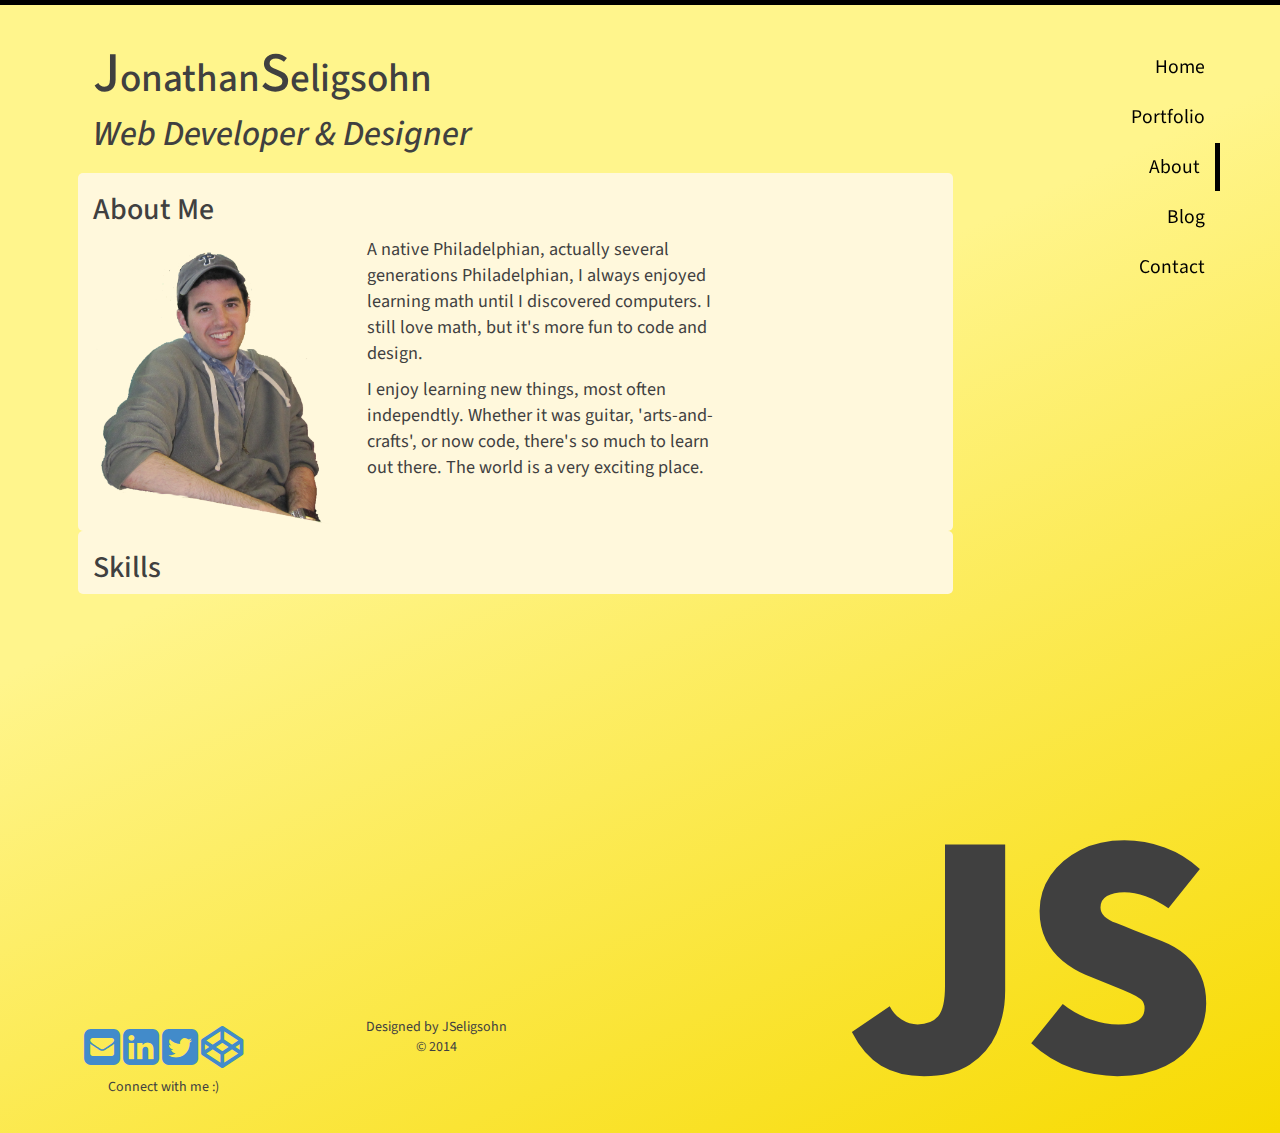
==== about.html @ bac21741 "initial commit of site in progress" ====
<!DOCTYPE html>
<html lang="en">
  <head>
    <meta charset="utf-8">
    <meta http-equiv="X-UA-Compatible" content="IE=edge">
    <meta name="viewport" content="width=device-width, initial-scale=1">
    <title>Jonathan Seligsohn - Front-end Developer</title>

	<link href='http://fonts.googleapis.com/css?family=Source+Sans+Pro:400,700,900' rel='stylesheet' type='text/css'>
	<link href="http://netdna.bootstrapcdn.com/font-awesome/4.1.0/css/font-awesome.min.css" rel="stylesheet">

    <!-- Bootstrap -->
    <link href="css/bootstrap.min.css" rel="stylesheet">
    <link href="css/style-2.css" rel="stylesheet">

    <!-- HTML5 Shim and Respond.js IE8 support of HTML5 elements and media queries -->
    <!-- WARNING: Respond.js doesn't work if you view the page via file:// -->
    <!--[if lt IE 9]>
      <script src="https://oss.maxcdn.com/libs/html5shiv/3.7.0/html5shiv.js"></script>
      <script src="https://oss.maxcdn.com/libs/respond.js/1.4.2/respond.min.js"></script>
    <![endif]-->
  </head>
  <body>
    <div class="container">
	  <nav id="sidebar" data-spy="affix" data-offset-top="60" data-offset-bottom="200">
	    <ul class="nav nav-pills nav-stacked">
	      <li><a href="index.html">Home</a></li>
	      <li><a href="portfolio.html">Portfolio</a></li>
	      <li class="active-link"><a href="#">About</a></li>
	      <li><a href="blog.html">Blog</a></li>
	      <li><a href="#">Contact</a></li>
	    </ul>
	  </nav>
  	<div class="top">
	  <h1 class="name">J<span>onathan</span>S<span>eligsohn</span></h1>
	  <h4 class="title">Web Developer & Designer</h4>
<!-- 	  <div class="name_title">
	    <h2><span class="j">J</span><span class="s">S</span></h2>
	  </div> -->
	</div>
	  <div class="content">
	  	<div class='row subpage'>
	  		<div class='col-md-9'>
			  	<h2>About Me</h2>
			  	<div class="row">
			  		<div class="col-md-5">
			  			<img id="chillin-me" src="img/chillin-me.png" class="img-responsive" alt="Me Chillin">
			  		</div>
			  		<div class="col-md-7">
					  	<p>A native Philadelphian, actually several generations Philadelphian, I always enjoyed learning math until I discovered computers. I still love math, but it's more fun to code and design.</p> 
					  	<p>I enjoy learning new things, most often independtly. Whether it was guitar, 'arts-and-crafts', or now code, there's so much to learn out there. The world is a very exciting place.</p>
					</div>
				</div>
			</div>
	  </div>
	  <div class='row subpage'>
	  	<div class='col-md-9'>
			 <h2>Skills</h2>
		</div>
	  </div>
	  	
	  </div>
	</div> <!-- End of Container -->
		<div class="footer">
		<div class="container-fluid footer-relative">
			<div class="footer-bottom">
				<div class="row">
					<div class='col-md-3 text-center'>
						<a class="social" href="mailto:jbseligsohn@gmail.com"><i class="fa-3x fa-envelope-square"></i></a>
						<a class="social" href="http://www.linkedin.com/in/jbs21/"><i class='fa-3x fa-linkedin-square'></i></a>
						<a class="social" href="https://twitter.com/jbs211"><i class="fa-3x fa-twitter-square"></i></a>
						<a class="social" href="http://codepen.io/JSeligsohn/"><i class="fa-3x fa-codepen"></i></a>
						<p>Connect with me :)</p>
					</div>
					<div class='col-md-2 text-center copyright'>
						<p>Designed by JSeligsohn</p>
						<p>&copy; 2014</p>
					</div>			
				</div>
			</div>
			<div class='text-right'>
				<span class="footer-initials hidden-xs hidden-sm"><span class="j">J</span><span class="s">S</span></span>
			</div>	
			
		</div>
	</div> <!-- End of Footer -->

    <!-- jQuery (necessary for Bootstrap's JavaScript plugins) -->
    <script src="https://ajax.googleapis.com/ajax/libs/jquery/1.11.0/jquery.min.js"></script>
    <!-- Include all compiled plugins (below), or include individual files as needed -->
    <script src="js/bootstrap.min.js"></script>
    <script src="js/app.js" type="text/javascript"></script>

    <!-- Google Analytics -->
    <script>
	  (function(i,s,o,g,r,a,m){i['GoogleAnalyticsObject']=r;i[r]=i[r]||function(){
	  (i[r].q=i[r].q||[]).push(arguments)},i[r].l=1*new Date();a=s.createElement(o),
	  m=s.getElementsByTagName(o)[0];a.async=1;a.src=g;m.parentNode.insertBefore(a,m)
	  })(window,document,'script','//www.google-analytics.com/analytics.js','ga');

	  ga('create', 'UA-51489690-1', 'jonathanseligsohn.com');
	  ga('send', 'pageview');
	</script>
	
  </body>
</html>
---- css/style-2.css ----
*, *:before, *:after {
  -moz-box-sizing: border-box; 
  -webkit-box-sizing: border-box; 
  box-sizing: border-box;
 }

 html {
  background: #404040;
 }

body{
  box-sizing: border-box;
  /*background: rgba(255, 235, 0, 0.68);*/
  /*background: rgba(255, 243, 97, 1);*/
  background: -webkit-linear-gradient(-65deg, #fff58c 1%,#fff58c 39%,#fff58c 39%,#f7da00 100%);
  font-family:'Source Sans Pro', sans-serif;
  border-top: 5px solid black;
  color: #404040;
;
}

/*************
General Styles
*************/
.height-fix {
  min-height: 1000px;
}

::selection {
  background: #2E2E2E;
  color: steelblue;
}

.text-center {
  text-align: center;
}

.text-right {
  text-align: right;
}

.container {
  padding: 3%;
}

/**********
NAVIGATION
**********/

.top-nav {
  position: fixed;
  width: 100%;
  top: 0;
  left: 0;
  background: steelblue;
  transition: all .3s ease;
}

.top-nav ul {
  margin: 10px 10px;
}

.top-nav li {
  float: left;
  margin-right: 30px;
}

.top-nav a {
  color: white;
}

.top-nav li:hover{
  border-top: 3px solid black !important;
  border-right: none !important;
}

nav {
  position: relative;
  z-index: 10;
}

.nav-pills li{
  text-align: right;
  /*font-size: 1.4em;*/
  font-size: 1em;
  border:6px solid inherit;
  transition: all .3s ease;
  background:  none;
}

nav a {
  color: black;
}

nav a:hover {
  color: black;
}

.nav-pills li:hover {
  background: rgba(255,255,255, 0.5);
  border-right: 5px solid black;
}

li.active-link{
  border-right: 5px solid black;
}

.affix {
  top: 20px;
  right: 60px;
}

.affix-top {
  position: fixed;
  right: 60px;
}

.affix-bottom {
  right: 60px;
}

/*ul {
  list-style: none;
  text-align: right;
}*/

/*li {
  display: block;
  padding: 10% 15%;
  margin: 4% 0;
  text-align: right;
  background: rgba(255,255,255,0.5);
  border-radius: 4px;
  transition: all .3s ease;
}*/

/*li a {
   text-decoration: none;
   color: black;
   font-size: 1.5em;
   text-align: right;
/*   padding: 10px 15px;
*/   


/*li:hover` {
/*  border-right: 6px solid black;
*/  /*background: black;
    background: rgba(0,0,0,0.5);*/


/*li:hover a{
  text-decoration: none;
  color: white;
}*/

#menu-toggle {
  position: relative;
  z-index: 99;
}

.top-drop {
  margin-top: 3%;
}

.name {
  margin-bottom: 5px;
}

h1 {
  margin-top: 0;
  font-size: 2em;
}

h1 span {
  font-size: .7em;
}
.title {
  margin: 10px 0 20px 0;
  font-size: 1.4em;
  font-style: italic;
}

.name_title {
  display: inline-block;
}

.j, .s {
  -webkit-transition: all .5s ease;
  }

.j:hover:after, .s:hover:after {
  display: inline-block;
  position: relative;
  -webkit-transition: all .8s easeOut;
  left: -30px;
  content: "onathan";
  font-size: .1em;
  font-weight: 700;
  opacity: 1;
}

.name_title:hover .j:after, .name_title:hover .s:after {
    transform: rotateZ(40deg);
    top: 25px;
    left: -5px;
    transition: transform .5s ease;
}

.name_title:hover .s:after {
  top: 22px;
  left: -3px;
}

.name_title:hover .s{
  transform: translateX(-40px);
}

.s {
  position: relative;
  left: ;
}

.s:hover:after {
  content: 'eligsohn';
  
}

.first_name {
  position: relative;
  top: 130px;
  left: -30px;
  transform: rotateZ(30deg);
}

.last_name {
  position: relative;
  top: 130px;
  left: -20px;
  transform: rotateZ(30deg);
}

.selfie {
  width: 85%;
}

.selfie img {
  border: 1px solid white;
  width: 70%;
  transition: all 1.5s ease;
}

.selfie:hover img{
  -webkit-transform: rotateY(180deg);
}

.content {
  font-size: 1.3em;
}

.content-link {
  color: black;
}

.content-link:hover {
  text-decoration: none;
  color: black;
  border-bottom: 2px solid black;
}

.synopsis {
  margin-top: 20px;
  padding-top: 15px;
  padding-bottom: 15px;
  border-top: 3px solid black;
  border-bottom: 3px solid black
}

.content .subpage {
  border-radius: 5px;
  background: cornsilk;
}

/**********
PORTFOLIO
**********/

.portfolio_heading {
  text-align: center;
}

.my_work {
  margin: 0 auto;
}

.my_work ul {
  list-style: none;
  padding-left: 0;
}

.work_item {
  position: relative;
  height: 200px;
  background: #404040;
  padding: 5%;
  margin: 3%;
  transition: all .3s ease;
  z-index: 99;
}

.work_desc {
  color: white;
  position: absolute;
  width: 100%;
  top: 0;
  right: 0;
  background: tomato;
  padding: 2%;
  z-index: 5;
  -webkit-transform: rotateZ(30deg);
  display: none;
}

.work_item:hover {
  background: #505050;
  -webkit-transform: rotateZ(-30deg);
}

.work_item:hover > .work_desc {
  display: inline-block;
}

/********
FOOTER
********/

.footer {
  position: relative;
  /*background-color: rgba(255,255,255, 0.7);*/
  /*background: rgba(255, 243, 97, 1);*/
  width: 100%;
  margin-top: auto;
}

#bottom-scroll {
  color: #404040;
  text-align: center;
  position: fixed;
  z-index: 99;
  bottom: 0;
  right: 50%;
}

.footer-initials {
  position: relative;
  bottom: -80px;
  right: 15px;
  font-size: 25em;
  font-weight: 900;
  padding: 0;
  z-index: 1;
  cursor: default;
  transition: all .3s ease;
}

.footer-initials:hover .j:after, .footer-initials:hover .s:after, .initials-hover .j:after, .initials-hover .s:after {
  display: inline-block;
  position: relative;
/*  -webkit-transition: all .7s ease;
*/  left: -30px;
  content: "onathan";
  font-size: .1em;
  font-weight: 700;
  opacity: 1;
}

.footer-initials .j:after, .footer-initials .s:after {
  -webkit-transition: opacity .5s ease .2s;
  position: relative;
  content: "onathan";
  left: -30px;
  font-size: .1em;
  opacity: 0;
}

.initials-hover .j:after, .initials-hover .s:after {
  opacity: 1;
}

.footer-initials .s:after, .footer-initials:hover .s:after {
  content: "eligsohn";
  left: -10px;
}

.footer-initials .j {
  position: relative;
  right: -240px;
}

.footer-initials .s {
  position: relative;
  right: -100px;
}

.footer-initials:hover .j, .footer-initials:hover .s, .initials-hover .j, .initials-hover .s {
  right: 0;
}

i {
  font-style: normal;
  font-family: 'FontAwesome';
  transition: all .2s ease;
}

i:hover {
  color: steelblue;
}

.social-link {
  color: black;
  margin-left: 20px;
}

.social-link:first-child {
  margin-left: 0;
}

.social-link:hover {
  text-decoration: none;
}

.copyright p{
  margin-bottom: 0;
}

/***********
ABOUT PAGE
***********/

#chillin-me {
  width: 100%;
}

/***********
Media Queries
************/

@media screen and (min-width: 500px) {
  .nav-pills li {
    font-size: 1.4em;
  }

  .nav-pills a:hover {
    border-top-right-radius: 0;
    border-bottom-right-radius: 0;
  }

  .title {
    font-size: 2.5em;
  }
  h1 {
    font-size: 4em;
  }

  .content .subpage {
    width: 80%;
  }

  .portfolio_heading {
    text-align: left;
  }

  .work_item {
    float: left;
    width: 30%;
  }
}

@media screen and (min-width: 770px) {
  .header {
    margin-bottom: 30px;
  }
  .selfie img {
    width: 100%;
  }

}

@media screen and (min-width: 990px) {
  .footer {
    overflow: hidden;
    padding-bottom: 0;
  }
  .footer-relative {
    position: relative;
  }

  .footer-bottom {
    position: absolute;
    width: 100%;
    bottom: 0;
    margin-bottom: 2%;
  }
}

@media screen and (max-width: 768px) {
  li.active-link {
    border-right: none;
  }

  .nav-pills {
    background: rgba(0,0,50,0.3);
     border-radius: 3px 0 0 3px;
  }

  #sidebar {
    display: none;
    transition: all .3s ease;

  }

  #sidebar a {
    color: #2E2E2E;
  }

  #sidebar ul {
    position: absolute;
    top: 45px;
    right: -105px;
  }

  #sidebar.swipe ul{
    -webkit-transform: translateX(-105px);
  }

  .swipe {
    transition: all .3s ease;
  }

  .nav-pills li:hover {
    border-right: none;
  }
  .nav-pills li:hover a{
    background: inherit;
    border-radius: 0;
  }

  .affix-top, .affix {
    right: 0;
  }
}
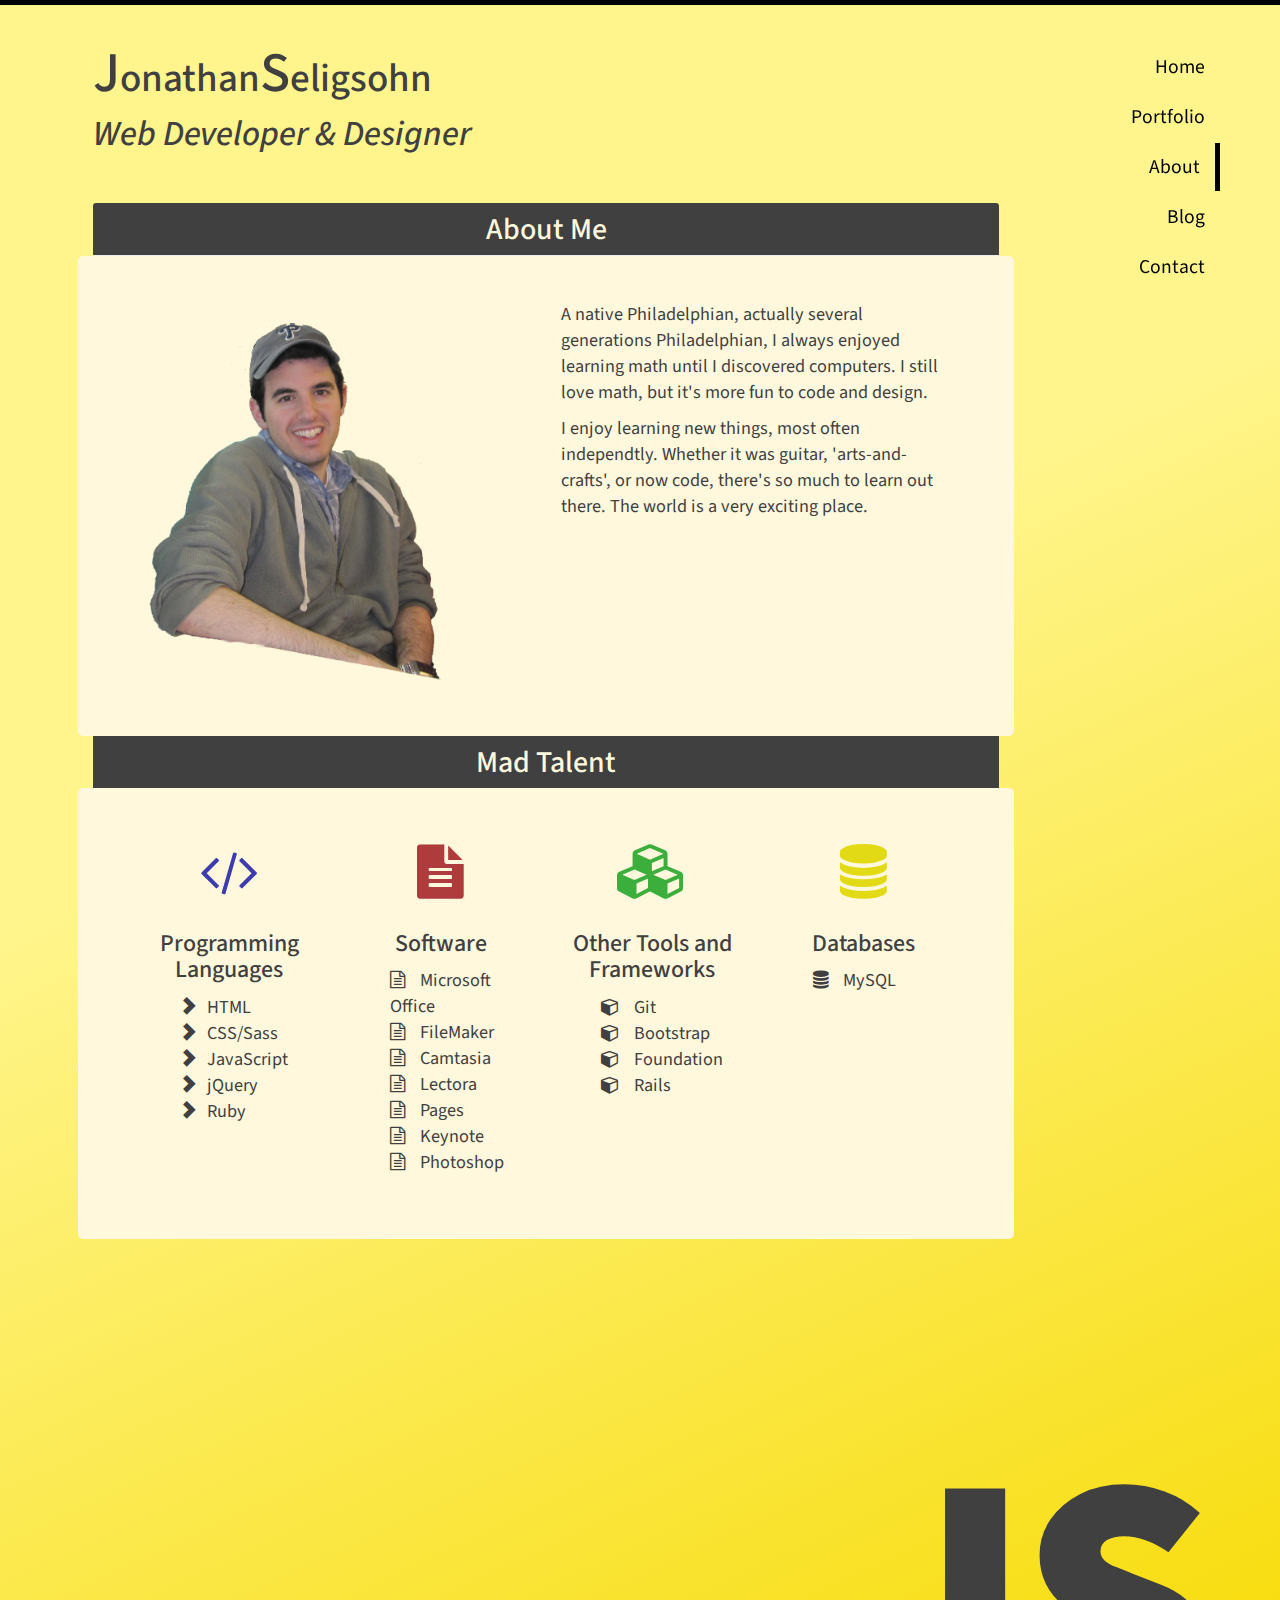
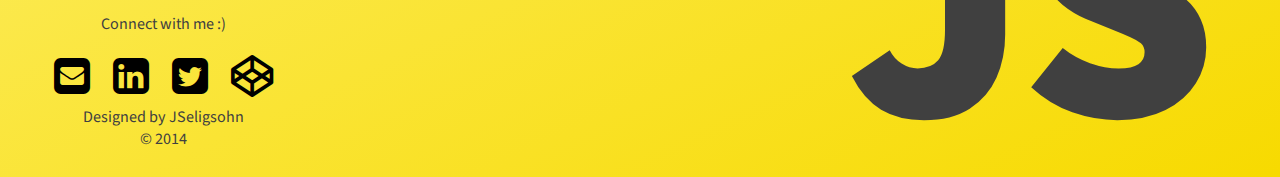
==== commit e50ad041: "worked on all pages, tried to clean up things, just need to add in portfolio stuff" ====
--- a/about.html
+++ b/about.html
@@ -1,17 +1,19 @@
 <!DOCTYPE html>
 <html lang="en">
-  <head>
+  <head profile="http://www.w3.org/2005/10/profile">
     <meta charset="utf-8">
     <meta http-equiv="X-UA-Compatible" content="IE=edge">
     <meta name="viewport" content="width=device-width, initial-scale=1">
     <title>Jonathan Seligsohn - Front-end Developer</title>
+
+	<link rel="icon" type="image/png" href="img/favicon-64px.png">
 
 	<link href='http://fonts.googleapis.com/css?family=Source+Sans+Pro:400,700,900' rel='stylesheet' type='text/css'>
 	<link href="http://netdna.bootstrapcdn.com/font-awesome/4.1.0/css/font-awesome.min.css" rel="stylesheet">
 
     <!-- Bootstrap -->
     <link href="css/bootstrap.min.css" rel="stylesheet">
-    <link href="css/style-2.css" rel="stylesheet">
+    <link href="css/style.css" rel="stylesheet">
 
     <!-- HTML5 Shim and Respond.js IE8 support of HTML5 elements and media queries -->
     <!-- WARNING: Respond.js doesn't work if you view the page via file:// -->
@@ -21,67 +23,119 @@
     <![endif]-->
   </head>
   <body>
-    <div class="container">
-	  <nav id="sidebar" data-spy="affix" data-offset-top="60" data-offset-bottom="200">
-	    <ul class="nav nav-pills nav-stacked">
-	      <li><a href="index.html">Home</a></li>
-	      <li><a href="portfolio.html">Portfolio</a></li>
-	      <li class="active-link"><a href="#">About</a></li>
-	      <li><a href="blog.html">Blog</a></li>
-	      <li><a href="#">Contact</a></li>
-	    </ul>
-	  </nav>
-  	<div class="top">
-	  <h1 class="name">J<span>onathan</span>S<span>eligsohn</span></h1>
-	  <h4 class="title">Web Developer & Designer</h4>
-<!-- 	  <div class="name_title">
-	    <h2><span class="j">J</span><span class="s">S</span></h2>
-	  </div> -->
-	</div>
-	  <div class="content">
-	  	<div class='row subpage'>
-	  		<div class='col-md-9'>
-			  	<h2>About Me</h2>
-			  	<div class="row">
-			  		<div class="col-md-5">
-			  			<img id="chillin-me" src="img/chillin-me.png" class="img-responsive" alt="Me Chillin">
-			  		</div>
-			  		<div class="col-md-7">
-					  	<p>A native Philadelphian, actually several generations Philadelphian, I always enjoyed learning math until I discovered computers. I still love math, but it's more fun to code and design.</p> 
-					  	<p>I enjoy learning new things, most often independtly. Whether it was guitar, 'arts-and-crafts', or now code, there's so much to learn out there. The world is a very exciting place.</p>
-					</div>
-				</div>
-			</div>
-	  </div>
-	  <div class='row subpage'>
-	  	<div class='col-md-9'>
-			 <h2>Skills</h2>
+  	<div class="container">
+    	<div class="row">
+			 <div class="col-xs-12 col-sm-10">
+			 	<i id="menu-toggle" class="fa-2x fa-bars pull-right visible-xs"></i>
+			  	<div class='row header'>
+			  		<div class="col-md-12">
+				  		<div class="top">
+				  			<h1 class="name">J<span>onathan</span>S<span>eligsohn</span></h1>
+				  			<h4 class="title">Web Developer & Designer</h4>
+	  				<!-- 	  <div class="name_title">
+	  					    <h2><span class="j">J</span><span class="s">S</span></h2>
+	  					  </div> -->
+	  					</div>
+	  				</div>
+  				</div>
+  				<div class="row">
+  					<div class="col-md-12 content">
+			 	 		<h2 class="about-header page-header">About Me</h2>
+					  	<div class="row subpage">
+					  		<div class="col-md-5">
+					  			<img id="chillin-me" src="img/chillin-me.png" class="img-responsive" alt="Me Chillin">	    
+					    	</div>
+							<div class="col-md-6 col-md-offset-1">
+							  	<p>A native Philadelphian, actually several generations Philadelphian, I always enjoyed learning math until I discovered computers. I still love math, but it's more fun to code and design.</p> 
+							  	<p>I enjoy learning new things, most often independtly. Whether it was guitar, 'arts-and-crafts', or now code, there's so much to learn out there. The world is a very exciting place.</p>
+							</div>
+					 	 </div>
+					 	 <div class="skills">
+						 	 <h2 class='skills-header'>Mad Talent</h2>
+						 	 <div class="row subpage">
+						 	 	<div class='col-md-3 col-xs-6 skill-programming'>
+						 	 		<i class="fa-3x fa-code skill-icon-code"></i>
+						 	 		<h3>Programming Languages</h3>
+						 	 		<ul>
+						 	 			<li><span class="glyphicon glyphicon-chevron-right"></span>HTML</li>
+						 	 			<li><span class="glyphicon glyphicon-chevron-right"></span>CSS/Sass</li>
+						 	 			<li><span class="glyphicon glyphicon-chevron-right"></span>JavaScript</li>
+						 	 			<li><span class="glyphicon glyphicon-chevron-right"></span>jQuery</li>
+						 	 			<li><span class="glyphicon glyphicon-chevron-right"></span>Ruby</li>
+						 	 		</ul>
+						 	 	</div>
+					 	 		<div class='col-md-3 col-xs-6 skill-software'>
+						 	 		<i class="fa-3x fa-file-text skill-icon-software"></i>
+					 	 			<h3>Software</h3>
+						 	 		<ul>
+						 	 			<li><i class="fa fa-file-text-o skill-icon-sm"></i>Microsoft Office</li>
+						 	 			<li><i class="fa fa-file-text-o skill-icon-sm"></i>FileMaker</li>
+						 	 			<li><i class="fa fa-file-text-o skill-icon-sm"></i>Camtasia</li>
+						 	 			<li><i class="fa fa-file-text-o skill-icon-sm"></i>Lectora</li>
+						 	 			<li><i class="fa fa-file-text-o skill-icon-sm"></i>Pages</li>
+						 	 			<li><i class="fa fa-file-text-o skill-icon-sm"></i>Keynote</li>
+						 	 			<li><i class="fa fa-file-text-o skill-icon-sm"></i>Photoshop</li>
+						 	 		</ul>
+	 							</div>
+	 							<div class='col-md-3 col-xs-6 skill-tools'>
+						 	 		<i class="fa-3x fa-cubes skill-icon-tools"></i>
+						 	 		<h3>Other Tools and Frameworks</h3>
+						 	 		<ul>
+						 	 			<li><i class="fa fa-cube skill-icon-sm"></i>Git</li>
+						 	 			<li><i class="fa fa-cube skill-icon-sm"></i>Bootstrap</li>
+						 	 			<li><i class="fa fa-cube skill-icon-sm"></i>Foundation</li>
+						 	 			<li><i class="fa fa-cube skill-icon-sm"></i>Rails</li>
+						 	 		</ul>
+							 	 </div>
+						 	 	<div class='col-md-3 col-xs-6 skill-database'>
+						 	 		<i class="fa-3x fa-database skill-icon-database"></i>
+						 	 		<h3>Databases</h3>
+						 	 		<ul>
+						 	 			<li><i class="fa fa-database skill-icon-sm"></i>MySQL</li>
+						 	 		</ul>
+						 	 	</div>
+						 	 	</div>
+						 </div>
+						</div>
+	 				</div>
+  				</div>
+			<div class="col-sm-2">
+			  <nav id="sidebar" class="swipe" data-spy="affix" data-offset-top="60" data-offset-bottom="200">
+			    <ul class="nav nav-pills nav-stacked">
+			      <li><a href="index.html">Home</a></li>
+			      <li><a href="portfolio.html">Portfolio</a></li>
+			      <li class="active-link"><a href="about.html">About</a></li>
+			      <li><a href="blog.html">Blog</a></li>
+			      <li><a href="contact.html">Contact</a></li>
+			    </ul>
+			  </nav>
+			 </div>
 		</div>
-	  </div>
-	  	
-	  </div>
 	</div> <!-- End of Container -->
-		<div class="footer">
+    
+	<div class="footer">
 		<div class="container-fluid footer-relative">
 			<div class="footer-bottom">
 				<div class="row">
-					<div class='col-md-3 text-center'>
-						<a class="social" href="mailto:jbseligsohn@gmail.com"><i class="fa-3x fa-envelope-square"></i></a>
-						<a class="social" href="http://www.linkedin.com/in/jbs21/"><i class='fa-3x fa-linkedin-square'></i></a>
-						<a class="social" href="https://twitter.com/jbs211"><i class="fa-3x fa-twitter-square"></i></a>
-						<a class="social" href="http://codepen.io/JSeligsohn/"><i class="fa-3x fa-codepen"></i></a>
+					<div class='col-md-3 text-center social'>
 						<p>Connect with me :)</p>
-					</div>
-					<div class='col-md-2 text-center copyright'>
+						<div class="social-links">
+							<a class="social-link" href="mailto:jbseligsohn@gmail.com"><i class="fa-3x fa-envelope-square"></i></a>
+							<a class="social-link" href="http://www.linkedin.com/in/jbs21/"><i class='fa-3x fa-linkedin-square'></i></a>
+							<a class="social-link" href="https://twitter.com/jbs211"><i class="fa-3x fa-twitter-square"></i></a>
+							<a class="social-link" href="http://codepen.io/JSeligsohn/"><i class="fa-3x fa-codepen"></i></a>
+						</div>
+					
+					<div class='text-center copyright'>
 						<p>Designed by JSeligsohn</p>
 						<p>&copy; 2014</p>
-					</div>			
+					</div>
+					</div>		
 				</div>
 			</div>
-			<div class='text-right'>
-				<span class="footer-initials hidden-xs hidden-sm"><span class="j">J</span><span class="s">S</span></span>
+			<div class='text-right hidden-xs hidden-sm'>
+				<span class="footer-initials"><span class="j">J</span><span class="s">S</span></span>
 			</div>	
-			
 		</div>
 	</div> <!-- End of Footer -->
 
--- a/css/style.css
+++ b/css/style.css
@@ -0,0 +1,768 @@
+*, *:before, *:after {
+  -moz-box-sizing: border-box; 
+  -webkit-box-sizing: border-box; 
+  box-sizing: border-box;
+ }
+
+ html {
+  background: #404040;
+ }
+
+body{
+  box-sizing: border-box;
+  /*background: rgba(255, 235, 0, 0.68);*/
+  /*background: rgba(255, 243, 97, 1);*/
+  background: -webkit-linear-gradient(-65deg, #fff58c 1%,#fff58c 39%,#fff58c 39%,#f7da00 100%);
+  font-family:'Source Sans Pro', sans-serif;
+  border-top: 5px solid black;
+  color: #404040;
+;
+}
+
+/*************
+General Styles
+*************/
+.height-fix {
+  min-height: 1000px;
+}
+
+::selection {
+  background: #2E2E2E;
+  color: steelblue;
+}
+
+.text-center {
+  text-align: center;
+}
+
+.text-right {
+  text-align: right;
+}
+
+.container {
+  padding: 3%;
+}
+
+.content .subpage {
+    padding: 5%;
+}
+
+/**********
+NAVIGATION
+**********/
+
+.top-nav {
+  position: fixed;
+  width: 100%;
+  top: 0;
+  left: 0;
+  background: steelblue;
+  transition: all .3s ease;
+}
+
+.top-nav ul {
+  margin: 10px 10px;
+}
+
+.top-nav li {
+  float: left;
+  margin-right: 30px;
+}
+
+.top-nav a {
+  color: white;
+}
+
+.top-nav li:hover{
+  border-top: 3px solid black !important;
+  border-right: none !important;
+}
+
+nav {
+  position: relative;
+  z-index: 10;
+}
+
+.nav-pills li{
+  text-align: right;
+  /*font-size: 1.4em;*/
+  font-size: 1em;
+  border:6px solid inherit;
+  transition: all .3s ease;
+  background:  none;
+}
+
+nav a {
+  color: black;
+}
+
+nav a:hover {
+  color: black;
+}
+
+.nav-pills li:hover {
+  background: rgba(255,255,255, 0.5);
+  border-right: 5px solid black;
+}
+
+li.active-link{
+  border-right: 5px solid black;
+}
+
+.affix {
+  top: 20px;
+  right: 60px;
+}
+
+.affix-top {
+  position: fixed;
+  right: 60px;
+}
+
+.affix-bottom {
+  right: 60px;
+}
+
+/*ul {
+  list-style: none;
+  text-align: right;
+}*/
+
+/*li {
+  display: block;
+  padding: 10% 15%;
+  margin: 4% 0;
+  text-align: right;
+  background: rgba(255,255,255,0.5);
+  border-radius: 4px;
+  transition: all .3s ease;
+}*/
+
+/*li a {
+   text-decoration: none;
+   color: black;
+   font-size: 1.5em;
+   text-align: right;
+/*   padding: 10px 15px;
+*/   
+
+
+/*li:hover` {
+/*  border-right: 6px solid black;
+*/  /*background: black;
+    background: rgba(0,0,0,0.5);*/
+
+
+/*li:hover a{
+  text-decoration: none;
+  color: white;
+}*/
+
+#menu-toggle {
+  position: relative;
+  z-index: 99;
+}
+
+.top-drop {
+  margin-top: 3%;
+}
+
+.name {
+  margin-bottom: 5px;
+}
+
+h1 {
+  margin-top: 0;
+  font-size: 2em;
+}
+
+h1 span {
+  font-size: .7em;
+}
+.title {
+  margin: 10px 0 20px 0;
+  font-size: 1.4em;
+  font-style: italic;
+}
+
+.name_title {
+  display: inline-block;
+}
+
+.j, .s {
+  -webkit-transition: all .5s ease;
+  }
+
+.j:hover:after, .s:hover:after {
+  display: inline-block;
+  position: relative;
+  -webkit-transition: all .8s easeOut;
+  left: -30px;
+  content: "onathan";
+  font-size: .1em;
+  font-weight: 700;
+  opacity: 1;
+}
+
+.name_title:hover .j:after, .name_title:hover .s:after {
+    transform: rotateZ(40deg);
+    top: 25px;
+    left: -5px;
+    transition: transform .5s ease;
+}
+
+.name_title:hover .s:after {
+  top: 22px;
+  left: -3px;
+}
+
+.name_title:hover .s{
+  transform: translateX(-40px);
+}
+
+.s {
+  position: relative;
+  left: ;
+}
+
+.s:hover:after {
+  content: 'eligsohn';
+  
+}
+
+.first_name {
+  position: relative;
+  top: 130px;
+  left: -30px;
+  transform: rotateZ(30deg);
+}
+
+.last_name {
+  position: relative;
+  top: 130px;
+  left: -20px;
+  transform: rotateZ(30deg);
+}
+
+/*************
+Flipping Image
+*************/
+
+.flip-container {
+  -webkit-perspective: 1000;
+}
+
+.flip-container:hover .flipper {
+  -webkit-transform: rotateY(-180deg);
+}
+
+.flip-container, .front, .back {
+  width: 100%;
+}
+
+.flipper {
+  transition: 1.5s;
+  transform-style: preserve-3d;
+  width: 100%;
+  height: 100%;
+  position: relative;
+}
+
+.front, .back {
+  -webkit-backface-visibility: hidden;
+  position: absolute;
+  margin: auto;
+  top: 0;
+  left: 0;
+}
+
+.front {
+  z-index: 2;
+}
+
+.back {
+  background: #404040;
+  width: 100%;
+  border-radius: 50%;
+  padding: 25% 15% 15%;
+  -webkit-transform: rotateY(-180deg);
+}
+
+.back p {
+  text-align: center;
+  color: white;
+}
+
+.hire {
+  color: white;
+  border-bottom: 2px solid white;
+}
+
+.hire:hover {
+  color: #3BEE8A;
+  text-decoration: none;
+  border-bottom: 2px solid #3BEE8A;
+}
+
+.selfie {
+  width: 85%;
+  height: 200px;
+}
+
+.selfie img {
+  border: 1px solid white;
+  width: 70%;
+  transition: all 1.5s ease;
+}
+
+/*.selfie:hover img{
+  -webkit-transform: rotateY(180deg);
+}*/
+
+/*****************/
+
+.content {
+  font-size: 1.3em;
+}
+
+.content-link {
+  color: black;
+}
+
+.content-link:hover {
+  text-decoration: none;
+  color: black;
+  border-bottom: 2px solid black;
+}
+
+.synopsis {
+  margin-top: 20px;
+  padding-top: 15px;
+  padding-bottom: 15px;
+  border-top: 3px solid black;
+  border-bottom: 3px solid black
+}
+
+.content .subpage {
+  border-radius: 5px;
+  background: cornsilk;
+}
+
+/**********
+PORTFOLIO
+**********/
+
+.portfolio_heading {
+  text-align: center;
+}
+
+.my_work {
+  margin: 0 auto;
+}
+
+.my_work ul {
+  list-style: none;
+  padding-left: 0;
+}
+
+.work_item {
+  position: relative;
+  min-height: 200px;
+  background: #404040;
+  padding: 2%;
+  margin: 3%;
+  transition: all .3s ease;
+  z-index: 99;
+}
+
+.work_desc {
+  color: white;
+  position: absolute;
+  width: 100%;
+  top: 0;
+  right: 0;
+  background: tomato;
+  padding: 2%;
+  -webkit-transform: rotateZ(30deg);
+  z-index: 5;
+  display: none;
+}
+
+.work_item:nth-child(odd):hover {
+  -webkit-transform: rotateZ(30deg);
+}
+
+.work_item:nth-child(even):hover {
+  -webkit-transform: rotateZ(-30deg);
+}
+
+.work_item:hover {
+  background: #707070;
+  -webkit-transform: rotateZ(-30deg);
+}
+
+.work_item:hover > .work_desc {
+  display: inline-block;
+}
+
+/********
+FOOTER
+********/
+
+.footer {
+  position: relative;
+  /*background-color: rgba(255,255,255, 0.7);*/
+  /*background: rgba(255, 243, 97, 1);*/
+  width: 100%;
+  margin-top: auto;
+}
+
+#bottom-scroll {
+  color: #404040;
+  text-align: center;
+  position: fixed;
+  z-index: 99;
+  bottom: 0;
+  right: 50%;
+}
+
+.footer-initials {
+  position: relative;
+  bottom: -80px;
+  right: 15px;
+  font-size: 25em;
+  font-weight: 900;
+  padding: 0;
+  z-index: 1;
+  cursor: default;
+  transition: all .3s ease;
+}
+
+.footer-initials:hover .j:after, .footer-initials:hover .s:after, .initials-hover .j:after, .initials-hover .s:after {
+  display: inline-block;
+  position: relative;
+/*  -webkit-transition: all .7s ease;
+*/  left: -30px;
+  content: "onathan";
+  font-size: .1em;
+  font-weight: 700;
+  opacity: 1;
+}
+
+.footer-initials .j:after, .footer-initials .s:after {
+  -webkit-transition: opacity .5s ease .2s;
+  position: relative;
+  content: "onathan";
+  left: -30px;
+  font-size: .1em;
+  opacity: 0;
+}
+
+.initials-hover .j:after, .initials-hover .s:after {
+  opacity: 1;
+}
+
+.footer-initials .s:after, .footer-initials:hover .s:after {
+  content: "eligsohn";
+  left: -10px;
+}
+
+.footer-initials .j {
+  position: relative;
+  right: -240px;
+}
+
+.footer-initials .s {
+  position: relative;
+  right: -100px;
+}
+
+.footer-initials:hover .j, .footer-initials:hover .s, .initials-hover .j, .initials-hover .s {
+  right: 0;
+}
+
+i {
+  font-style: normal;
+  font-family: 'FontAwesome';
+  transition: all .2s ease;
+}
+
+i:hover {
+  color: steelblue;
+}
+
+.social p {
+  font-size: 1.15em;
+}
+
+.social-link {
+  color: black;
+  margin-left: 20px;
+}
+
+.social-link:first-child {
+  margin-left: 0;
+}
+
+.social-link:hover {
+  text-decoration: none;
+}
+
+.copyright p{
+  margin-bottom: 0;
+  font-size: 1.15em;
+}
+
+/***********
+ABOUT PAGE
+***********/
+
+.about-header, .skills-header, .page-header {
+  margin: 0;
+  background: #404040;
+  padding: 1%;
+  text-align: center;
+  color: cornsilk;
+}
+
+.about-header, .blog-header {
+  border-top-left-radius: 3px;
+  border-top-right-radius: 3px;
+}
+
+#chillin-me {
+  width: 100%;
+}
+
+.skills {
+  text-align: center;
+}
+
+
+.skills ul { 
+  text-align: left;
+  list-style: none;
+  margin-bottom: 10%;
+}
+
+.skill-icon-lg {
+  display: inline-block;
+  margin: 0 15%;
+}
+
+[class*='skill-icon-']:hover {
+  color: #404040;
+}
+
+.skill-icon-sm {
+  display: inline-block;
+  margin-right: 10%;
+}
+
+.skill-programming:hover, .skill-icon-code {
+  color: #3c3cae;
+}
+
+.skill-tools:hover, .skill-icon-tools {
+  color: #3cae3c;
+}
+
+.skill-software:hover, .skill-icon-software {
+  color: #ae3c3c;
+}
+
+.skill-database:hover, .skill-icon-database {
+  color: #E2DA14;
+}
+
+
+.stretching{
+  -webkit-animation: stretch 2s 1 ease;
+}
+
+.bouncing {
+  -webkit-animation: bounce 2s 1 ease;
+}
+
+.expanding {
+  -webkit-animation: expand 2s 1 ease;
+}
+
+.spinning {
+  -webkit-animation: spin 2s 1 linear;
+}
+
+/********
+Keyframes
+********/
+
+@-webkit-keyframes stretch {
+  0% { -webkit-transform: scaleX(1); }
+  25% { -webkit-transform: scaleX(2); }
+  50% { -webkit-transform: scaleX(.5);}
+  75% { -webkit-transform: scaleX(1.5); }
+  100% { -webkit-transform: scaleX(1); }
+}
+
+@-webkit-keyframes bounce {
+  0% { -webkit-transform: translateY(0); }
+  25% { -webkit-transform: translateY(-30px); }
+  50% { -webkit-transform: translateY(20px); }
+  100% { -webkit-transform: translateY(0px); }
+}
+
+@-webkit-keyframes expand {
+  0% { -webkit-transform: scale(1); }
+  25% { -webkit-transform: scale(1.5); }
+  50% { -webkit-transform: scale(.75); }
+  100% { -webkit-transform: scale(1); }
+}
+
+@-webkit-keyframes spin {
+  0% { -webkit-transform: rotateY(0); }
+  100% { -webkit-transform: rotateY(720deg); }
+}
+
+
+
+/***********
+    BLOG
+***********/
+
+.glyphicon {
+  margin-right: 10px;
+}
+
+.btn-success.btn-yes, .btn-danger.btn-no {
+
+}
+
+/***********
+  Contact
+***********/
+.contact-info .fa {
+  margin-right: 10px;
+}
+
+.contact-info p:first-child {
+  margin-bottom: 30px;
+}
+
+
+/***********
+Media Queries
+************/
+
+@media screen and (min-width: 500px) {
+  .nav-pills li {
+    font-size: 1.4em;
+  }
+
+  .nav-pills a:hover {
+    border-top-right-radius: 0;
+    border-bottom-right-radius: 0;
+  }
+
+  .title {
+    font-size: 2.5em;
+  }
+  h1 {
+    font-size: 4em;
+  }
+
+  .portfolio_heading {
+    text-align: left;
+  }
+
+  .work_item {
+    float: left;
+    width: 45%;
+    margin: 2.5% 5%;
+  }
+
+  .work_item:nth-child(n+1) {
+    margin-left: 0;
+  }
+}
+
+@media screen and (min-width: 770px) {
+  .header {
+    margin-bottom: 30px;
+  }
+  .selfie img {
+    width: 100%;
+    height: auto;
+  }
+
+}
+
+@media screen and (min-width: 990px) {
+  .footer {
+    overflow: hidden;
+    padding-bottom: 0;
+  }
+  .footer-relative {
+    position: relative;
+  }
+
+  .footer-bottom {
+    position: absolute;
+    width: 100%;
+    bottom: 0;
+    margin-bottom: 2%;
+  }
+
+  .work_item {
+    width: 30%;
+    margin: 1.25% 2.5% 1.25% 2.5%;
+  }
+
+}
+
+@media screen and (max-width: 768px) {
+  li.active-link {
+    border-right: none;
+  }
+
+  .nav-pills {
+    background: rgba(0,0,50,0.3);
+     border-radius: 3px 0 0 3px;
+  }
+
+  #sidebar {
+    display: none;
+    transition: all .3s ease;
+    z-index: 999;
+
+  }
+
+  #sidebar a {
+    color: #2E2E2E;
+  }
+
+  #sidebar ul {
+    position: absolute;
+    top: 45px;
+    right: -105px;
+  }
+
+  #sidebar.swipe ul{
+    -webkit-transform: translateX(-105px);
+  }
+
+  .swipe {
+    transition: all .3s ease;
+  }
+
+  .nav-pills li:hover {
+    border-right: none;
+  }
+  .nav-pills li:hover a{
+    background: inherit;
+    border-radius: 0;
+  }
+
+  .affix-top, .affix {
+    right: 0;
+  }
+}
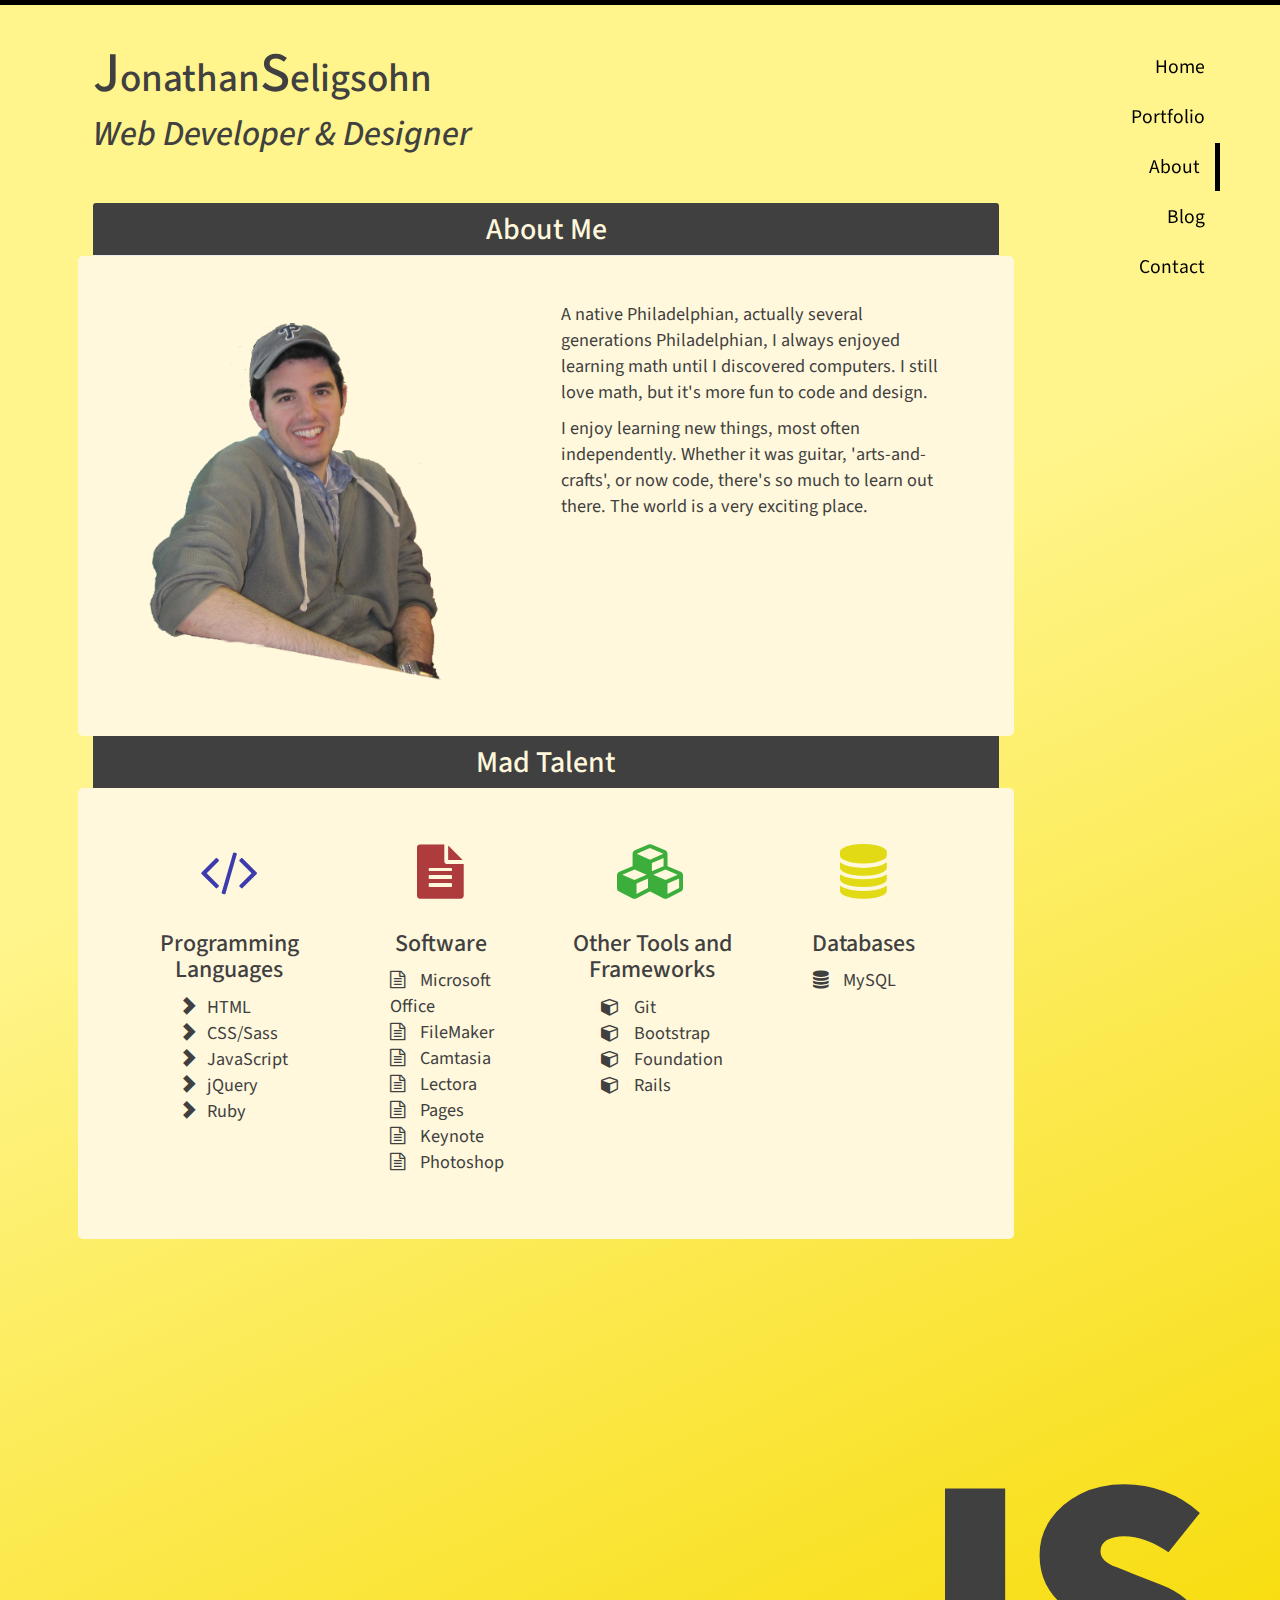
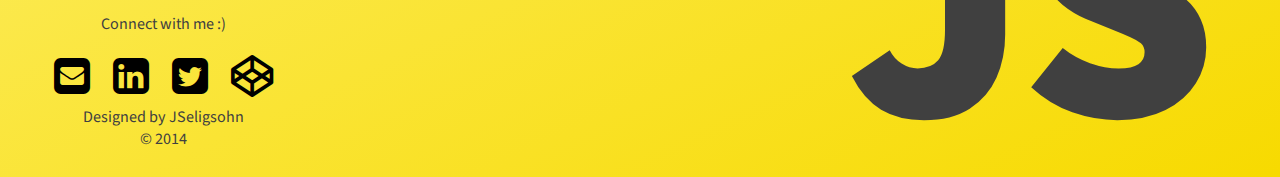
==== commit d4bc106d: "cautionary note for portfolio and blog option modals" ====
--- a/about.html
+++ b/about.html
@@ -47,7 +47,7 @@
 					    	</div>
 							<div class="col-md-6 col-md-offset-1">
 							  	<p>A native Philadelphian, actually several generations Philadelphian, I always enjoyed learning math until I discovered computers. I still love math, but it's more fun to code and design.</p> 
-							  	<p>I enjoy learning new things, most often independtly. Whether it was guitar, 'arts-and-crafts', or now code, there's so much to learn out there. The world is a very exciting place.</p>
+							  	<p>I enjoy learning new things, most often independently. Whether it was guitar, 'arts-and-crafts', or now code, there's so much to learn out there. The world is a very exciting place.</p>
 							</div>
 					 	 </div>
 					 	 <div class="skills">
@@ -56,7 +56,7 @@
 						 	 	<div class='col-md-3 col-xs-6 skill-programming'>
 						 	 		<i class="fa-3x fa-code skill-icon-code"></i>
 						 	 		<h3>Programming Languages</h3>
-						 	 		<ul>
+						 	 		<ul class="skill-list">
 						 	 			<li><span class="glyphicon glyphicon-chevron-right"></span>HTML</li>
 						 	 			<li><span class="glyphicon glyphicon-chevron-right"></span>CSS/Sass</li>
 						 	 			<li><span class="glyphicon glyphicon-chevron-right"></span>JavaScript</li>
@@ -67,7 +67,7 @@
 					 	 		<div class='col-md-3 col-xs-6 skill-software'>
 						 	 		<i class="fa-3x fa-file-text skill-icon-software"></i>
 					 	 			<h3>Software</h3>
-						 	 		<ul>
+						 	 		<ul class="skill-list">
 						 	 			<li><i class="fa fa-file-text-o skill-icon-sm"></i>Microsoft Office</li>
 						 	 			<li><i class="fa fa-file-text-o skill-icon-sm"></i>FileMaker</li>
 						 	 			<li><i class="fa fa-file-text-o skill-icon-sm"></i>Camtasia</li>
@@ -80,7 +80,7 @@
 	 							<div class='col-md-3 col-xs-6 skill-tools'>
 						 	 		<i class="fa-3x fa-cubes skill-icon-tools"></i>
 						 	 		<h3>Other Tools and Frameworks</h3>
-						 	 		<ul>
+						 	 		<ul class="skill-list">
 						 	 			<li><i class="fa fa-cube skill-icon-sm"></i>Git</li>
 						 	 			<li><i class="fa fa-cube skill-icon-sm"></i>Bootstrap</li>
 						 	 			<li><i class="fa fa-cube skill-icon-sm"></i>Foundation</li>
@@ -90,7 +90,7 @@
 						 	 	<div class='col-md-3 col-xs-6 skill-database'>
 						 	 		<i class="fa-3x fa-database skill-icon-database"></i>
 						 	 		<h3>Databases</h3>
-						 	 		<ul>
+						 	 		<ul class="skill-list">
 						 	 			<li><i class="fa fa-database skill-icon-sm"></i>MySQL</li>
 						 	 		</ul>
 						 	 	</div>
--- a/css/style.css
+++ b/css/style.css
@@ -26,7 +26,7 @@
   min-height: 1000px;
 }
 
-::selection {
+:selection {
   background: #2E2E2E;
   color: steelblue;
 }
@@ -351,6 +351,14 @@
 /**********
 PORTFOLIO
 **********/
+
+.serious p {
+  padding: 5%;
+}
+
+#serious-modal {
+  cursor: pointer;
+}
 
 .portfolio_heading {
   text-align: center;
@@ -539,10 +547,11 @@
 }
 
 
-.skills ul { 
+.skill-list { 
   text-align: left;
   list-style: none;
   margin-bottom: 10%;
+  padding-left: 10px;
 }
 
 .skill-icon-lg {
@@ -637,6 +646,16 @@
 
 }
 
+.modal-content {
+  padding: 5%;
+}
+
+.caption {
+  font-size: .7em;
+  margin-top: 5px;
+  font-style: italic;
+}
+
 /***********
   Contact
 ***********/
@@ -683,6 +702,10 @@
   .work_item:nth-child(n+1) {
     margin-left: 0;
   }
+
+  .skill-list {
+    padding-left: 40px;
+  }
 }
 
 @media screen and (min-width: 770px) {
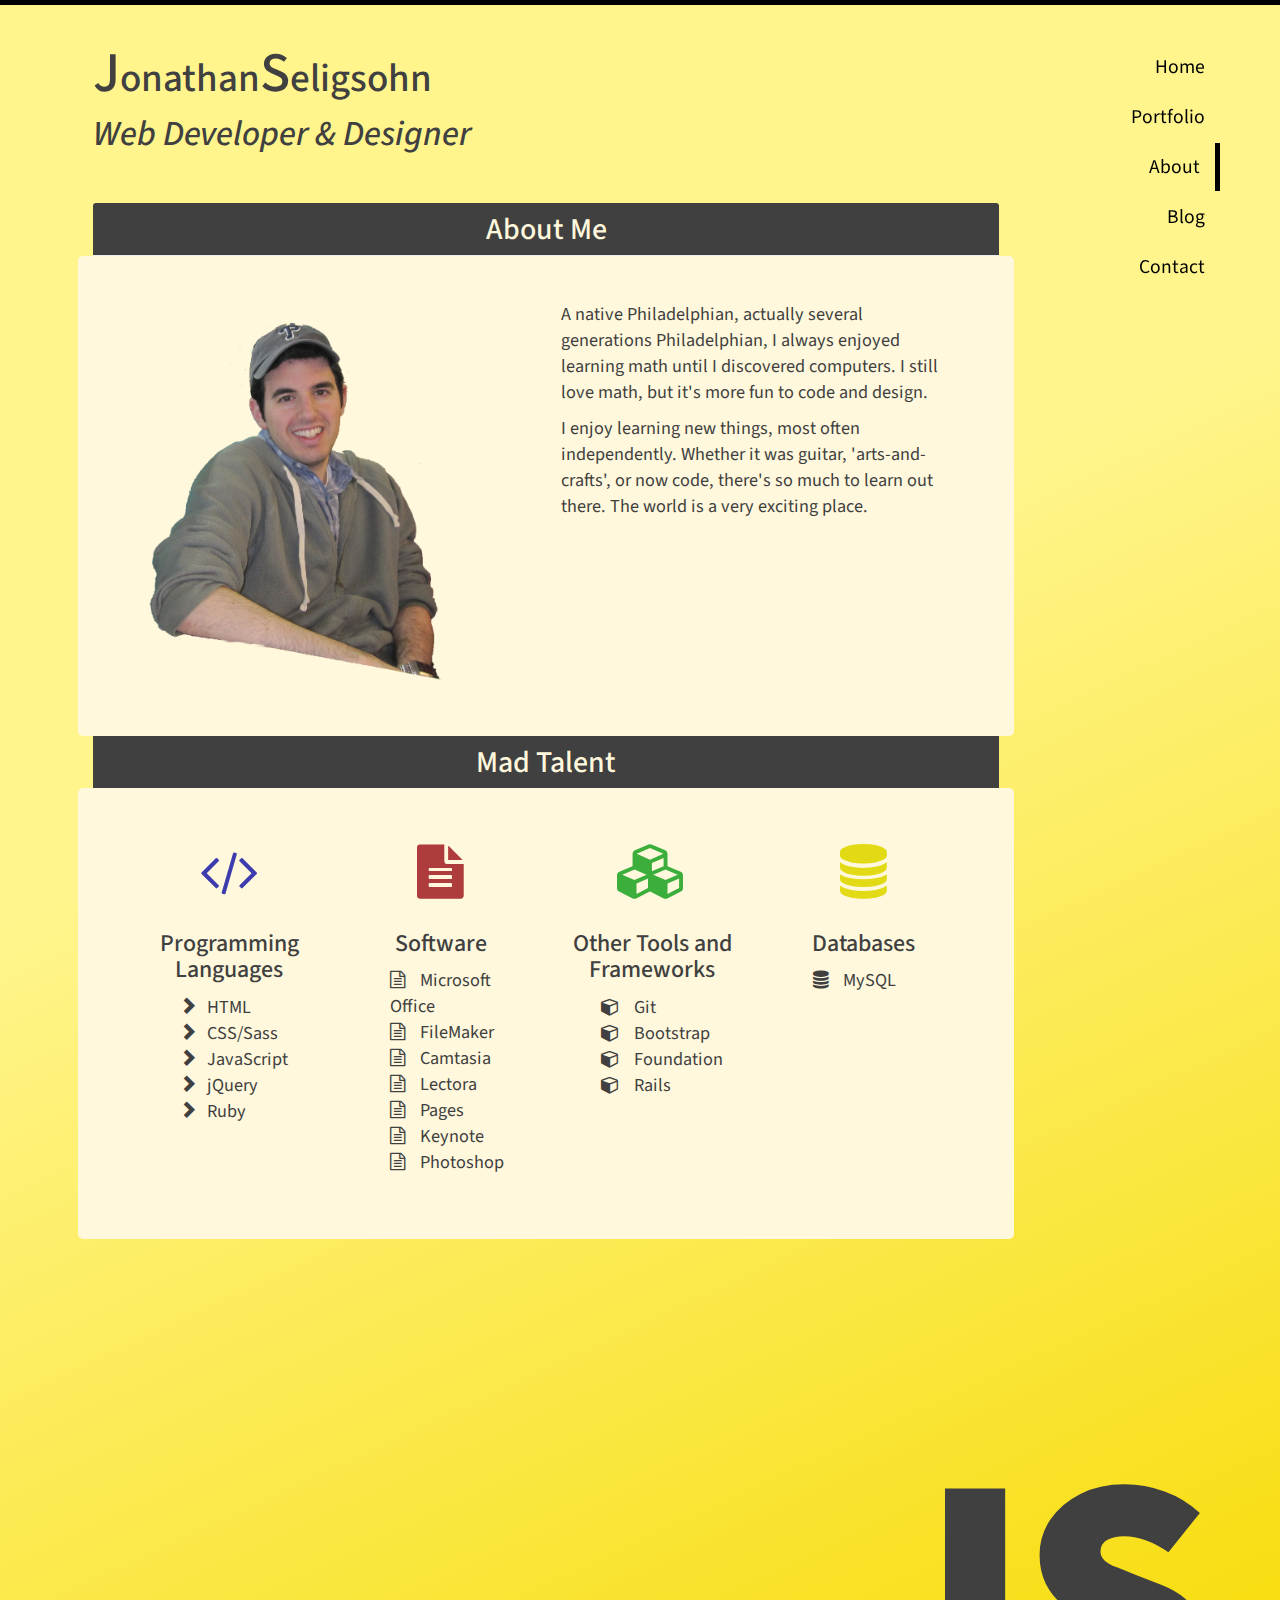
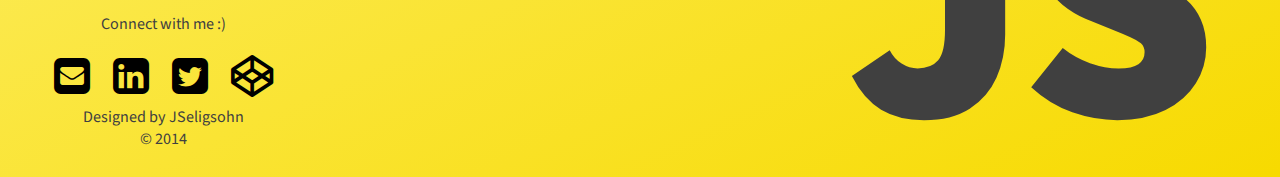
==== commit 580fe48f: "added bootstrap CDN to all pages and fixed pages that were too short" ====
--- a/about.html
+++ b/about.html
@@ -12,7 +12,7 @@
 	<link href="http://netdna.bootstrapcdn.com/font-awesome/4.1.0/css/font-awesome.min.css" rel="stylesheet">
 
     <!-- Bootstrap -->
-    <link href="css/bootstrap.min.css" rel="stylesheet">
+	<link rel="stylesheet" href="http://maxcdn.bootstrapcdn.com/bootstrap/3.2.0/css/bootstrap.min.css">
     <link href="css/style.css" rel="stylesheet">
 
     <!-- HTML5 Shim and Respond.js IE8 support of HTML5 elements and media queries -->
@@ -141,8 +141,7 @@
 
     <!-- jQuery (necessary for Bootstrap's JavaScript plugins) -->
     <script src="https://ajax.googleapis.com/ajax/libs/jquery/1.11.0/jquery.min.js"></script>
-    <!-- Include all compiled plugins (below), or include individual files as needed -->
-    <script src="js/bootstrap.min.js"></script>
+	<script src="http://maxcdn.bootstrapcdn.com/bootstrap/3.2.0/js/bootstrap.min.js"></script>
     <script src="js/app.js" type="text/javascript"></script>
 
     <!-- Google Analytics -->
--- a/css/style.css
+++ b/css/style.css
@@ -4,9 +4,10 @@
   box-sizing: border-box;
  }
 
- html {
+html {
   background: #404040;
- }
+  height: 100%;
+}
 
 body{
   box-sizing: border-box;
@@ -16,7 +17,7 @@
   font-family:'Source Sans Pro', sans-serif;
   border-top: 5px solid black;
   color: #404040;
-;
+  min-height: 100%;
 }
 
 /*************
@@ -533,7 +534,7 @@
   color: cornsilk;
 }
 
-.about-header, .blog-header {
+.about-header, .blog-header, .contact-header {
   border-top-left-radius: 3px;
   border-top-right-radius: 3px;
 }
@@ -748,8 +749,10 @@
   }
 
   .nav-pills {
-    background: rgba(0,0,50,0.3);
-     border-radius: 3px 0 0 3px;
+    background: rgba(64, 64, 64, 0.94);
+    border-radius: 3px 0 0 3px;
+    border: 3px solid #404040;
+    border-right: none;
   }
 
   #sidebar {
@@ -760,7 +763,12 @@
   }
 
   #sidebar a {
-    color: #2E2E2E;
+    color: cornsilk;
+  }
+
+  #sidebar li:hover a {
+    background: cornsilk;
+    color: #404040;
   }
 
   #sidebar ul {
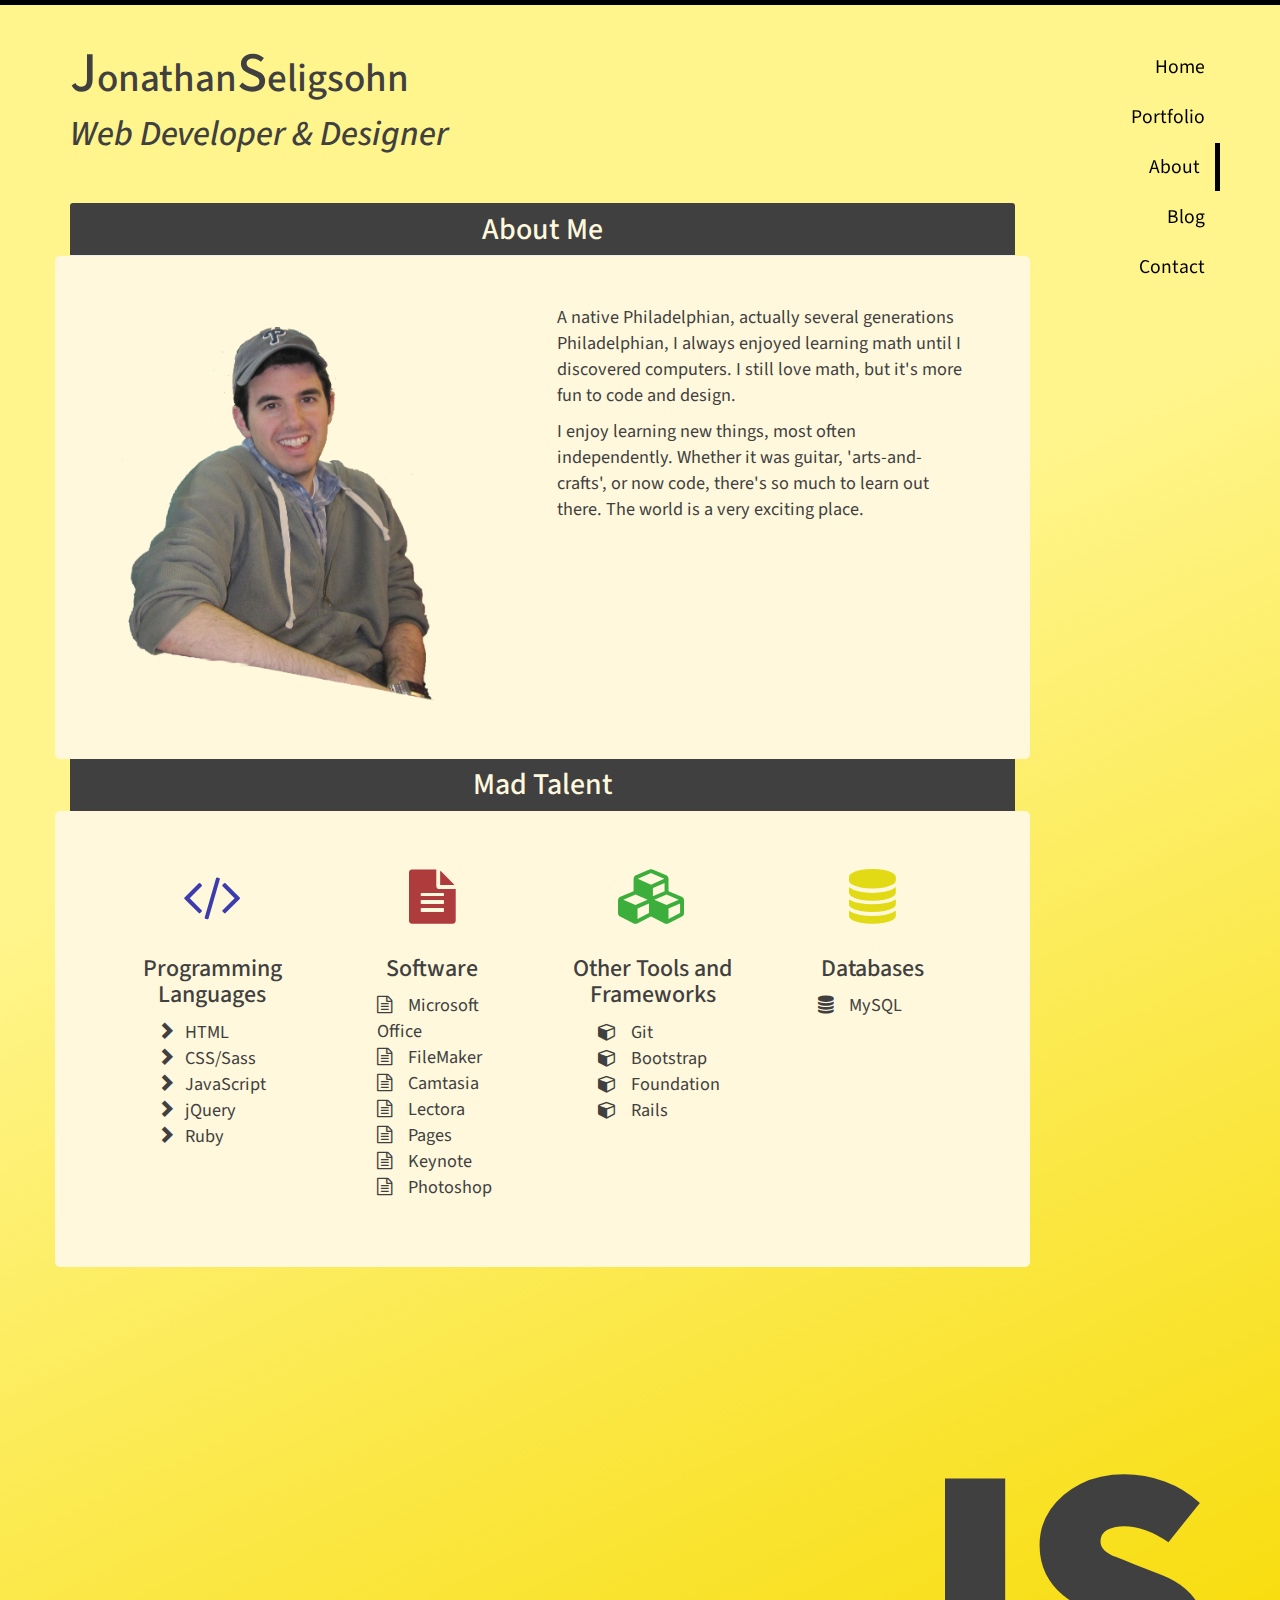
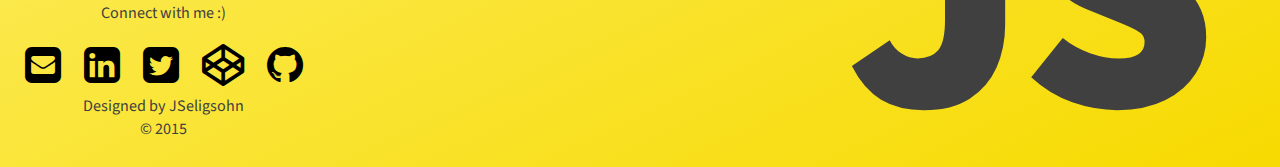
==== commit 446e1dab: "add github link to footer and changed date to 2015 and styled portfolio hover" ====
--- a/about.html
+++ b/about.html
@@ -30,8 +30,10 @@
 			  	<div class='row header'>
 			  		<div class="col-md-12">
 				  		<div class="top">
-				  			<h1 class="name">J<span>onathan</span>S<span>eligsohn</span></h1>
-				  			<h4 class="title">Web Developer & Designer</h4>
+				  			<a class="title_home" href="index.html">
+					  			<h1 class="name">J<span>onathan</span>S<span>eligsohn</span></h1>
+					  			<h4 class="title">Web Developer & Designer</h4>
+				  			</a>
 	  				<!-- 	  <div class="name_title">
 	  					    <h2><span class="j">J</span><span class="s">S</span></h2>
 	  					  </div> -->
@@ -124,11 +126,12 @@
 							<a class="social-link" href="http://www.linkedin.com/in/jbs21/"><i class='fa-3x fa-linkedin-square'></i></a>
 							<a class="social-link" href="https://twitter.com/jbs211"><i class="fa-3x fa-twitter-square"></i></a>
 							<a class="social-link" href="http://codepen.io/JSeligsohn/"><i class="fa-3x fa-codepen"></i></a>
+							<a class="social-link" href="https://github.com/JSeligsohn"><i class="fa-3x fa-github"></i></a>
 						</div>
 					
 					<div class='text-center copyright'>
 						<p>Designed by JSeligsohn</p>
-						<p>&copy; 2014</p>
+						<p>&copy; 2015</p>
 					</div>
 					</div>		
 				</div>
--- a/css/style.css
+++ b/css/style.css
@@ -41,7 +41,7 @@
 }
 
 .container {
-  padding: 3%;
+  padding-top: 3%;
 }
 
 .content .subpage {
@@ -124,41 +124,6 @@
   right: 60px;
 }
 
-/*ul {
-  list-style: none;
-  text-align: right;
-}*/
-
-/*li {
-  display: block;
-  padding: 10% 15%;
-  margin: 4% 0;
-  text-align: right;
-  background: rgba(255,255,255,0.5);
-  border-radius: 4px;
-  transition: all .3s ease;
-}*/
-
-/*li a {
-   text-decoration: none;
-   color: black;
-   font-size: 1.5em;
-   text-align: right;
-/*   padding: 10px 15px;
-*/   
-
-
-/*li:hover` {
-/*  border-right: 6px solid black;
-*/  /*background: black;
-    background: rgba(0,0,0,0.5);*/
-
-
-/*li:hover a{
-  text-decoration: none;
-  color: white;
-}*/
-
 #menu-toggle {
   position: relative;
   z-index: 99;
@@ -180,10 +145,21 @@
 h1 span {
   font-size: .7em;
 }
+
 .title {
   margin: 10px 0 20px 0;
   font-size: 1.4em;
   font-style: italic;
+}
+
+.title_home {
+  text-decoration: none;
+  color: #404040;
+}
+
+.title_home:hover {
+  text-decoration: none;
+  color: #404040;
 }
 
 .name_title {
@@ -337,7 +313,7 @@
 }
 
 .synopsis {
-  margin-top: 20px;
+  margin-top: 40px;
   padding-top: 15px;
   padding-bottom: 15px;
   border-top: 3px solid black;
@@ -397,6 +373,12 @@
   display: none;
 }
 
+.work_item:hover {
+  background: #707070;
+  box-shadow: 0px 4px 8px grey;
+}
+
+/*
 .work_item:nth-child(odd):hover {
   -webkit-transform: rotateZ(30deg);
 }
@@ -404,11 +386,13 @@
 .work_item:nth-child(even):hover {
   -webkit-transform: rotateZ(-30deg);
 }
+
 
 .work_item:hover {
   background: #707070;
   -webkit-transform: rotateZ(-30deg);
 }
+*/
 
 .work_item:hover > .work_desc {
   display: inline-block;
@@ -697,11 +681,7 @@
   .work_item {
     float: left;
     width: 45%;
-    margin: 2.5% 5%;
-  }
-
-  .work_item:nth-child(n+1) {
-    margin-left: 0;
+    margin: 2.5% 2.5%;
   }
 
   .skill-list {
@@ -738,7 +718,7 @@
 
   .work_item {
     width: 30%;
-    margin: 1.25% 2.5% 1.25% 2.5%;
+    margin: 1.25% 1.66% 1.25% 1.66%;
   }
 
 }
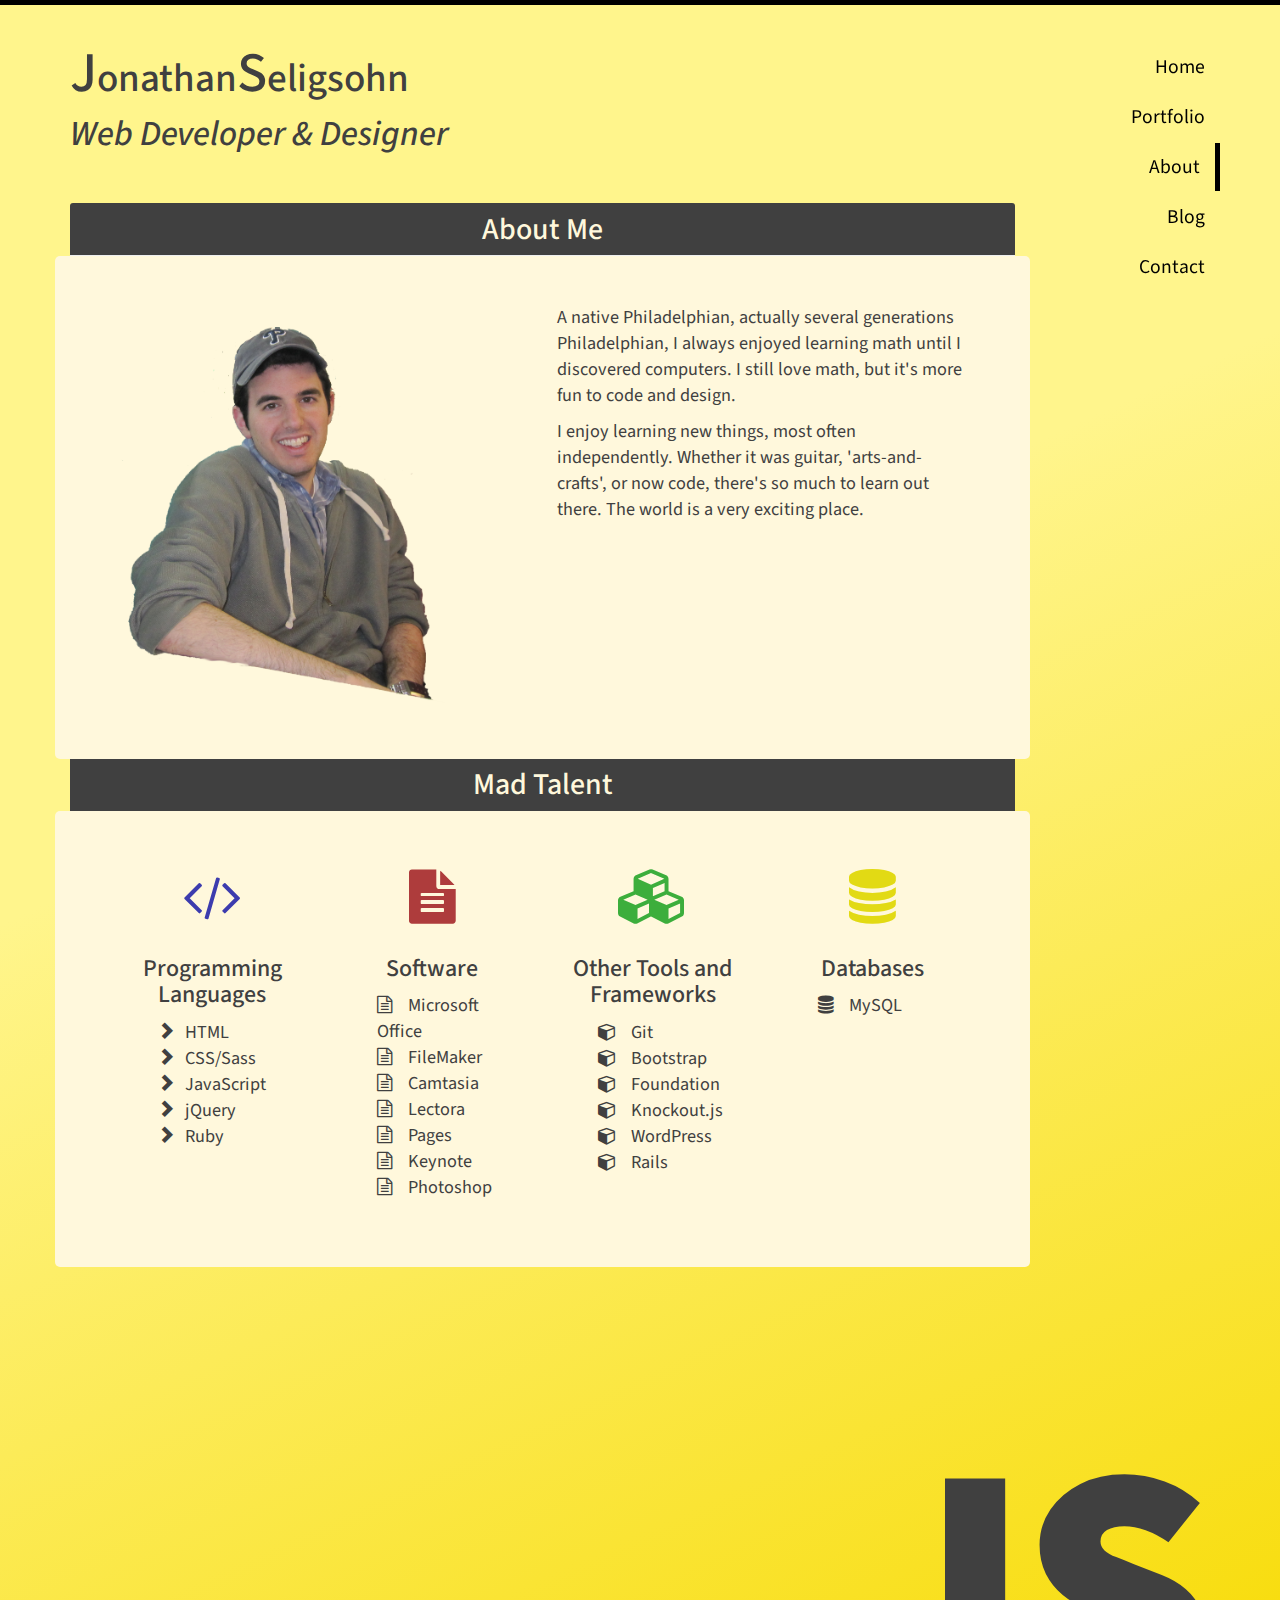
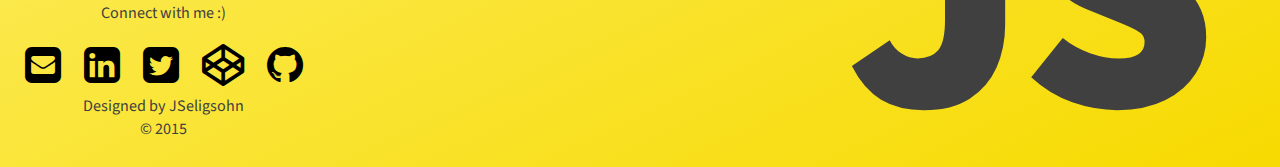
==== commit 030ae5e8: "Added skills to about page" ====
--- a/about.html
+++ b/about.html
@@ -86,6 +86,8 @@
 						 	 			<li><i class="fa fa-cube skill-icon-sm"></i>Git</li>
 						 	 			<li><i class="fa fa-cube skill-icon-sm"></i>Bootstrap</li>
 						 	 			<li><i class="fa fa-cube skill-icon-sm"></i>Foundation</li>
+						 	 			<li><i class="fa fa-cube skill-icon-sm"></i>Knockout.js</li>		
+						 	 			<li><i class="fa fa-cube skill-icon-sm"></i>WordPress</li>		
 						 	 			<li><i class="fa fa-cube skill-icon-sm"></i>Rails</li>
 						 	 		</ul>
 							 	 </div>
